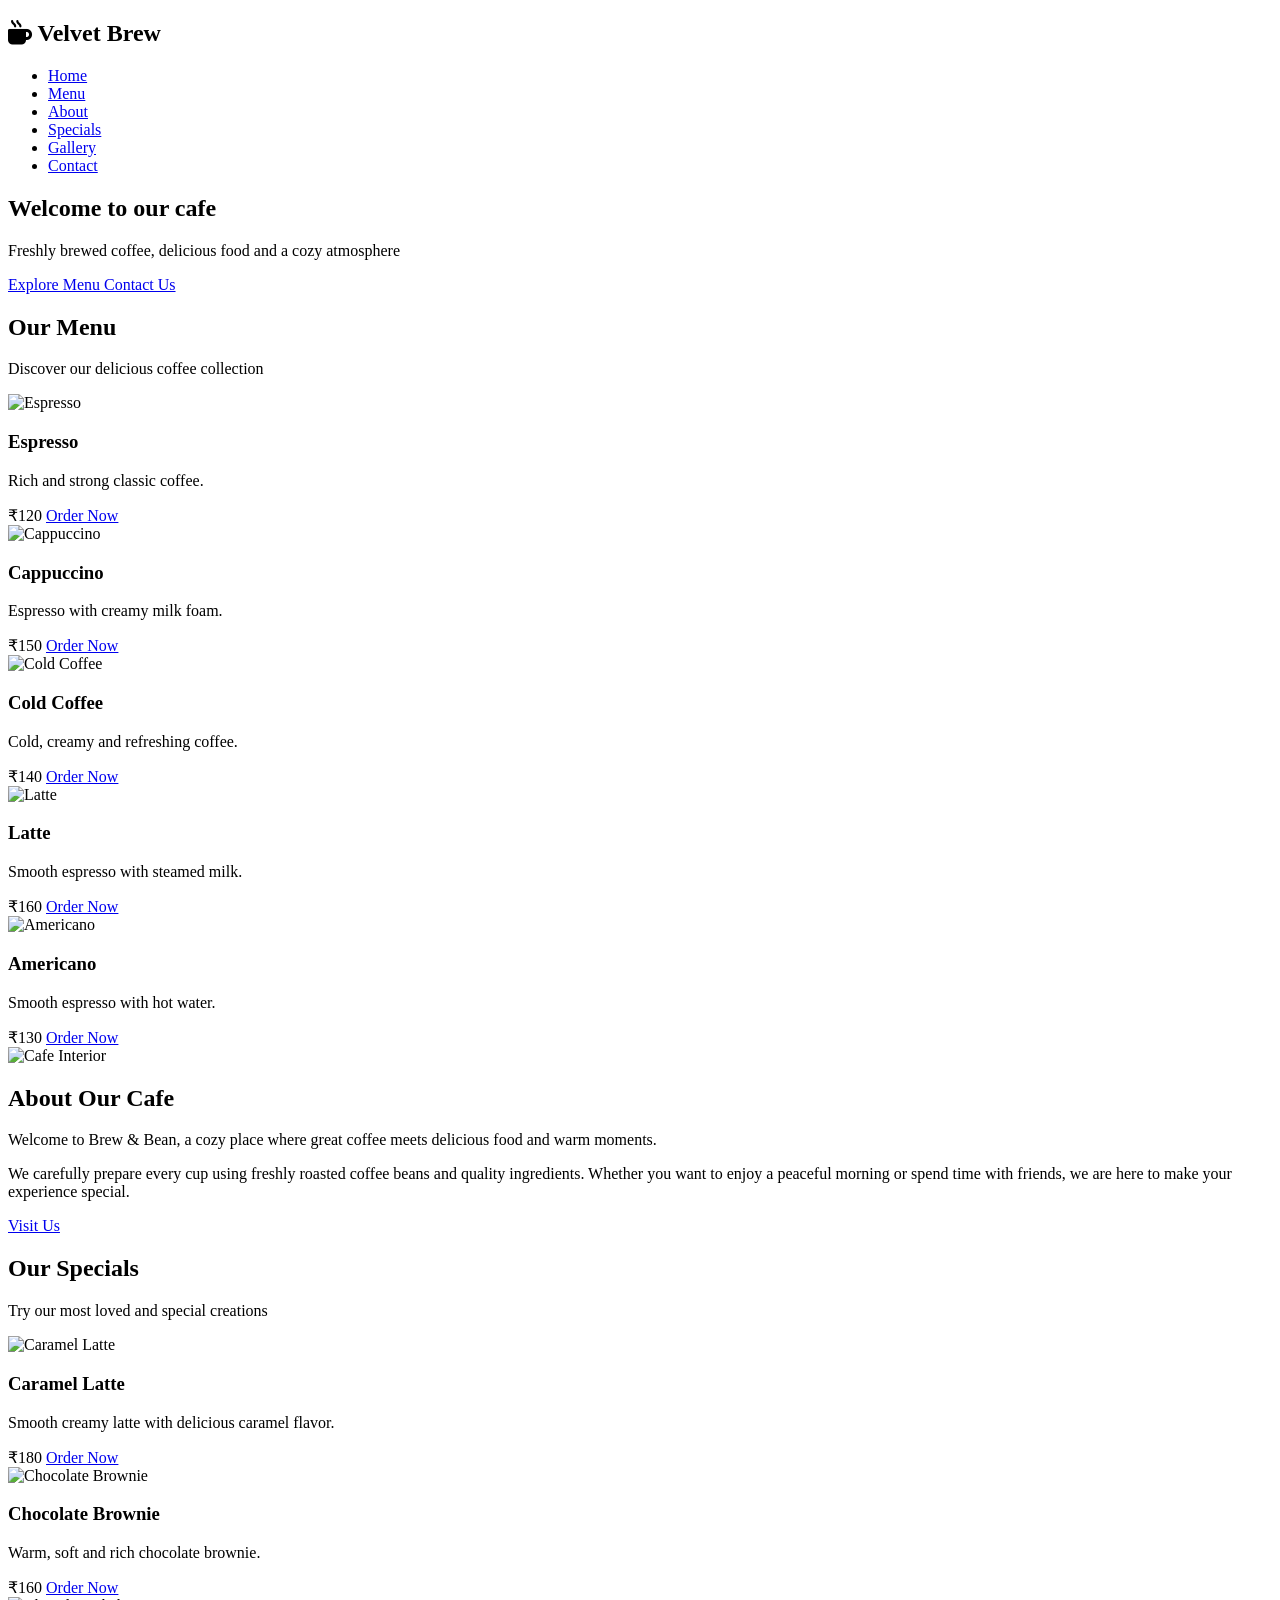
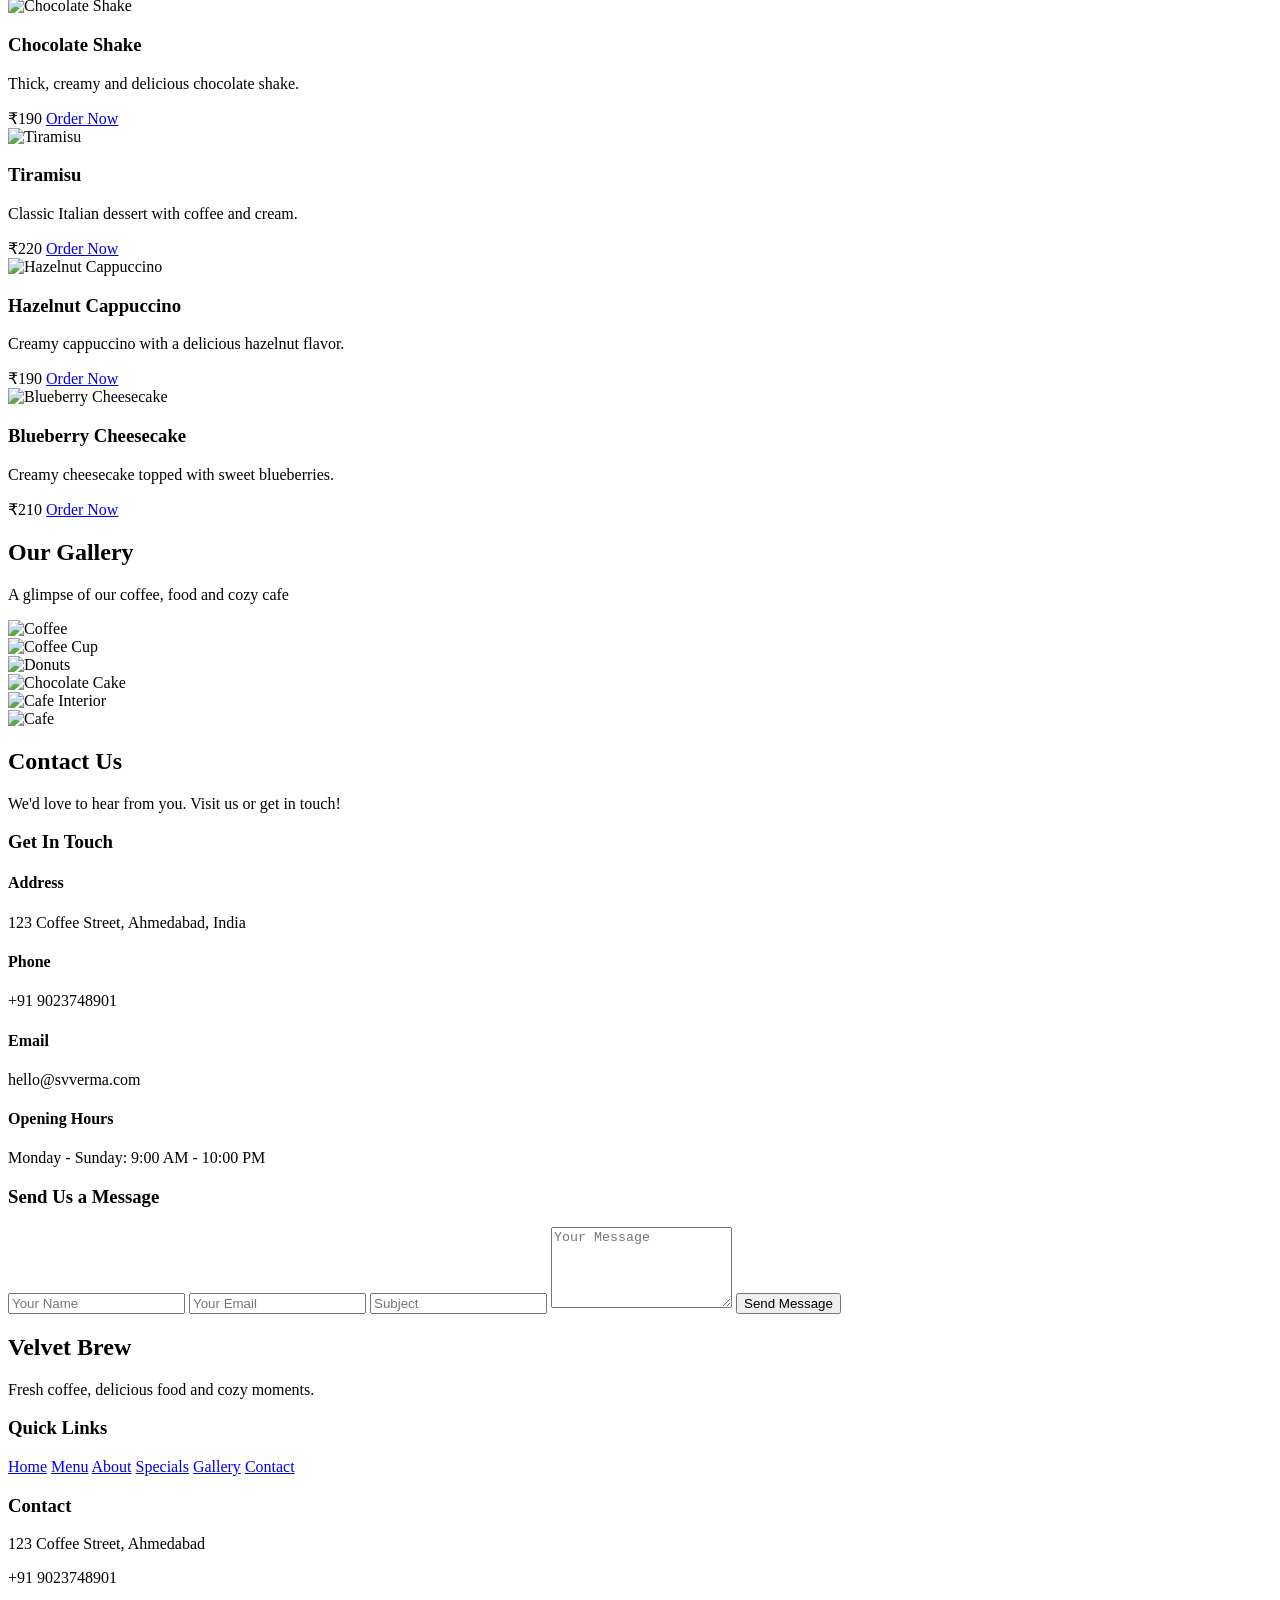
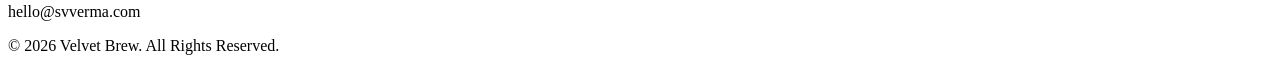
==== Css/Cafe website/index.html @ d3385c64 "Rename index.html to index.html" ====
<!DOCTYPE html>
<html lang="en">

<head>
    <meta charset="UTF-8">
    <meta name="viewport" content="width=device-width, initial-scale=1.0">

    <title>Brew & Bean | Cafe</title>

    <link rel="stylesheet" href="style.css">
    <link rel="stylesheet" href="https://cdnjs.cloudflare.com/ajax/libs/font-awesome/6.7.2/css/all.min.css">

</head>

<body>

    <!-- Header / Navbar -->
    <header>
         <h2>
        <i class="fa-solid fa-mug-hot"></i>
        Velvet Brew
        </h2>

        <nav class="navbar">
            <ul>
               <li><a href="#home">Home</a></li>
               <li><a href="#menu">Menu</a></li>
               <li><a href="#about">About</a></li>
               <li><a href="#specials">Specials</a></li>
               <li><a href="#gallery">Gallery</a></li>
               <li><a href="#contact">Contact</a></li>
            </ul>
        </nav>

    </header>


    <!-- Hero Section -->
    <section id="home" class="hero">

        <div class="hero-content">

            <h1>Welcome to our cafe</h1>

            <p>
                Freshly brewed coffee, delicious food
                and a cozy atmosphere
            </p>

            <div class="hero-buttons">

                <a href="#menu" class="btn">
                    Explore Menu
                </a>

                <a href="#contact" class="btn second-btn">
                    Contact Us
                </a>

            </div>

        </div>

    </section>


    <!-- Menu Section -->
<section id="menu" class="menu-section">

    <h2>Our Menu</h2>

    <p>
        Discover our delicious coffee collection
    </p>

    <div class="menu-container">

        <!-- Espresso -->
        <div class="menu-card">

            <img
                src="https://images.unsplash.com/photo-1502462041640-b3d7e50d0662?q=80&w=1171&auto=format&fit=crop&ixlib=rb-4.1.0&ixid=M3wxMjA3fDB8MHxwaG90by1wYWdlfHx8fGVufDB8fHx8fA%3D%3D"
                alt="Espresso"
            >

            <div class="card-content">

                <h3>Espresso</h3>

                <p>
                    Rich and strong classic coffee.
                </p>

                <span>₹120</span>

                <a href="#" class="order-btn">
                    Order Now
                </a>

            </div>

        </div>


        <!-- Cappuccino -->
        <div class="menu-card">

            <img
                src="https://images.unsplash.com/photo-1534778101976-62847782c213?w=500"
                alt="Cappuccino"
            >

            <div class="card-content">

                <h3>Cappuccino</h3>

                <p>
                    Espresso with creamy milk foam.
                </p>

                <span>₹150</span>

                <a href="#" class="order-btn">
                    Order Now
                </a>

            </div>

        </div>


        <!-- Cold Coffee -->
        <div class="menu-card">

            <img
                src="https://images.unsplash.com/photo-1461023058943-07fcbe16d735?w=500"
                alt="Cold Coffee"
            >

            <div class="card-content">

                <h3>Cold Coffee</h3>

                <p>
                    Cold, creamy and refreshing coffee.
                </p>

                <span>₹140</span>

                <a href="#" class="order-btn">
                    Order Now
                </a>

            </div>

        </div>


        <!-- Latte -->
        <div class="menu-card">

            <img
                src="https://images.unsplash.com/photo-1541167760496-1628856ab772?w=500"
                alt="Latte"
            >

            <div class="card-content">

                <h3>Latte</h3>

                <p>
                    Smooth espresso with steamed milk.
                </p>

                <span>₹160</span>

                <a href="#" class="order-btn">
                    Order Now
                </a>

            </div>

        </div>




<!-- Americano -->
<div class="menu-card">

    <img
        src="https://images.unsplash.com/photo-1514432324607-a09d9b4aefdd?w=500"
        alt="Americano"
    >

    <div class="card-content">

        <h3>Americano</h3>

        <p>
            Smooth espresso with hot water.
        </p>

        <span>₹130</span>

        <a href="#" class="order-btn">
            Order Now
        </a>

    </div>

</div>

    </div>

</section>

<!-- About Section -->
<section id="about" class="about-section">

    <div class="about-image">
        <img 
            src="https://images.unsplash.com/photo-1554118811-1e0d58224f24?q=80&w=1147&auto=format&fit=crop&ixlib=rb-4.1.0&ixid=M3wxMjA3fDB8MHxwaG90by1wYWdlfHx8fGVufDB8fHx8fA%3D%3D"
            alt="Cafe Interior"
        >
    </div>

    <div class="about-content">

        <h2>About Our Cafe</h2>

        <p>
            Welcome to Brew & Bean, a cozy place where great coffee
            meets delicious food and warm moments.
        </p>

        <p>
            We carefully prepare every cup using freshly roasted
            coffee beans and quality ingredients. Whether you want
            to enjoy a peaceful morning or spend time with friends,
            we are here to make your experience special.
        </p>

        <a href="#contact" class="about-btn">
            Visit Us
        </a>

    </div>

</section>

<!-- Specials Section -->
<section id="specials" class="specials-section">

    <h2>Our Specials</h2>

    <p class="specials-subtitle">
        Try our most loved and special creations
    </p>

    <div class="specials-container">

        <!-- Caramel Latte -->
        <div class="special-card">

            <img
                src="https://images.unsplash.com/photo-1527678357412-ef45dfbd9ecc?q=80&w=687&auto=format&fit=crop&ixlib=rb-4.1.0&ixid=M3wxMjA3fDB8MHxwaG90by1wYWdlfHx8fGVufDB8fHx8fA%3D%3D"
                alt="Caramel Latte"
            >

            <div class="special-content">

                <h3>Caramel Latte</h3>

                <p>
                    Smooth creamy latte with delicious caramel flavor.
                </p>

                <span>₹180</span>

                <a href="#" class="order-btn">
                    Order Now
                </a>

            </div>

        </div>


        <!-- Chocolate Brownie -->
        <div class="special-card">

            <img
                src="https://images.unsplash.com/photo-1624353365286-3f8d62daad51?q=80&w=1170&auto=format&fit=crop&ixlib=rb-4.1.0&ixid=M3wxMjA3fDB8MHxwaG90by1wYWdlfHx8fGVufDB8fHx8fA%3D%3D"
                alt="Chocolate Brownie"
            >

            <div class="special-content">

                <h3>Chocolate Brownie</h3>

                <p>
                    Warm, soft and rich chocolate brownie.
                </p>

                <span>₹160</span>

                <a href="#" class="order-btn">
                    Order Now
                </a>

            </div>

        </div>


        <!-- Chocolate Shake -->
        <div class="special-card">

            <img
                src="https://images.unsplash.com/photo-1577805947697-89e18249d767?q=80&w=698&auto=format&fit=crop&ixlib=rb-4.1.0&ixid=M3wxMjA3fDB8MHxwaG90by1wYWdlfHx8fGVufDB8fHx8fA%3D%3D"
                alt="Chocolate Shake"
            >

            <div class="special-content">

                <h3>Chocolate Shake</h3>

                <p>
                    Thick, creamy and delicious chocolate shake.
                </p>

                <span>₹190</span>

                <a href="#" class="order-btn">
                    Order Now
                </a>

            </div>

        </div>


        <!-- Tiramisu -->
        <div class="special-card">

            <img
                src="https://images.unsplash.com/photo-1571877227200-a0d98ea607e9?w=500"
                alt="Tiramisu"
            >

            <div class="special-content">

                <h3>Tiramisu</h3>

                <p>
                    Classic Italian dessert with coffee and cream.
                </p>

                <span>₹220</span>

                <a href="#" class="order-btn">
                    Order Now
                </a>

            </div>

        </div>


        <!-- Hazelnut Cappuccino -->
        <div class="special-card">

            <img
                src="https://images.unsplash.com/photo-1578314675249-a6910f80cc4e?w=500"
                alt="Hazelnut Cappuccino"
            >

            <div class="special-content">

                <h3>Hazelnut Cappuccino</h3>

                <p>
                    Creamy cappuccino with a delicious hazelnut flavor.
                </p>

                <span>₹190</span>

                <a href="#" class="order-btn">
                    Order Now
                </a>

            </div>

        </div>


        <!-- Blueberry Cheesecake -->
        <div class="special-card">

            <img
                src="https://images.unsplash.com/photo-1533134242443-d4fd215305ad?w=500"
                alt="Blueberry Cheesecake"
            >

            <div class="special-content">

                <h3>Blueberry Cheesecake</h3>

                <p>
                    Creamy cheesecake topped with sweet blueberries.
                </p>

                <span>₹210</span>

                <a href="#" class="order-btn">
                    Order Now
                </a>

            </div>

        </div>

    </div>

</section>

<!-- Gallery Section -->
<section id="gallery" class="gallery-section">

    <h2>Our Gallery</h2>

    <p>
        A glimpse of our coffee, food and cozy cafe
    </p>

    <div class="gallery-container">

        <div class="gallery-item">
            <img
                src="https://images.unsplash.com/photo-1495474472287-4d71bcdd2085?w=600"
                alt="Coffee"
            >
        </div>

        <div class="gallery-item">
            <img
                src="https://images.unsplash.com/photo-1509042239860-f550ce710b93?w=600"
                alt="Coffee Cup"
            >
        </div>

        <div class="gallery-item">
            <img
                src="https://images.unsplash.com/photo-1551024506-0bccd828d307?w=600"
                alt="Donuts"
            >
        </div>

        <div class="gallery-item">
            <img
                src="https://images.unsplash.com/photo-1578985545062-69928b1d9587?w=600"
                alt="Chocolate Cake"
            >
        </div>

        <div class="gallery-item">
            <img
                src="https://images.unsplash.com/photo-1501339847302-ac426a4a7cbb?w=600"
                alt="Cafe Interior"
            >
        </div>

        <div class="gallery-item">
            <img
                src="https://images.unsplash.com/photo-1445116572660-236099ec97a0?w=600"
                alt="Cafe"
            >
        </div>

    </div>

</section>

<!-- Contact Section -->
<section id="contact" class="contact-section">

    <h2>Contact Us</h2>

    <p class="contact-subtitle">
        We'd love to hear from you. Visit us or get in touch!
    </p>

    <div class="contact-container">

        <!-- Contact Information -->
        <div class="contact-info">

            <h3>Get In Touch</h3>

            <div class="contact-item">
                <h4> Address</h4>
                <p>123 Coffee Street, Ahmedabad, India</p>
            </div>

            <div class="contact-item">
                <h4> Phone</h4>
                <p>+91 9023748901</p>
            </div>

            <div class="contact-item">
                <h4> Email</h4>
                <p>hello@svverma.com</p>
            </div>

            <div class="contact-item">
                <h4> Opening Hours</h4>
                <p>Monday - Sunday: 9:00 AM - 10:00 PM</p>
            </div>

        </div>


        <!-- Contact Form -->
        <div class="contact-form">

            <h3>Send Us a Message</h3>

            <form>

                <input
                    type="text"
                    placeholder="Your Name"
                    required
                >

                <input
                    type="email"
                    placeholder="Your Email"
                    required
                >

                <input
                    type="text"
                    placeholder="Subject"
                    required
                >

                <textarea
                    rows="5"
                    placeholder="Your Message"
                    required
                ></textarea>

                <button type="submit">
                    Send Message
                </button>

            </form>

        </div>

    </div>

</section>

<footer class="footer">

    <div class="footer-content">

        <div class="footer-logo">
            <h2>Velvet Brew</h2>
            <p>
                Fresh coffee, delicious food and
                cozy moments.
            </p>
        </div>

        <div class="footer-links">
            <h3>Quick Links</h3>

            <a href="#home">Home</a>
            <a href="#menu">Menu</a>
            <a href="#about">About</a>
            <a href="#specials">Specials</a>
            <a href="#gallery">Gallery</a>
            <a href="#contact">Contact</a>
        </div>

        <div class="footer-contact">
            <h3>Contact</h3>

            <p> 123 Coffee Street, Ahmedabad</p>
            <p> +91 9023748901</p>
            <p> hello@svverma.com</p>
        </div>

    </div>

    <div class="footer-bottom">
        <p>© 2026 Velvet Brew. All Rights Reserved.</p>
    </div>

</footer>
</body>

</html>
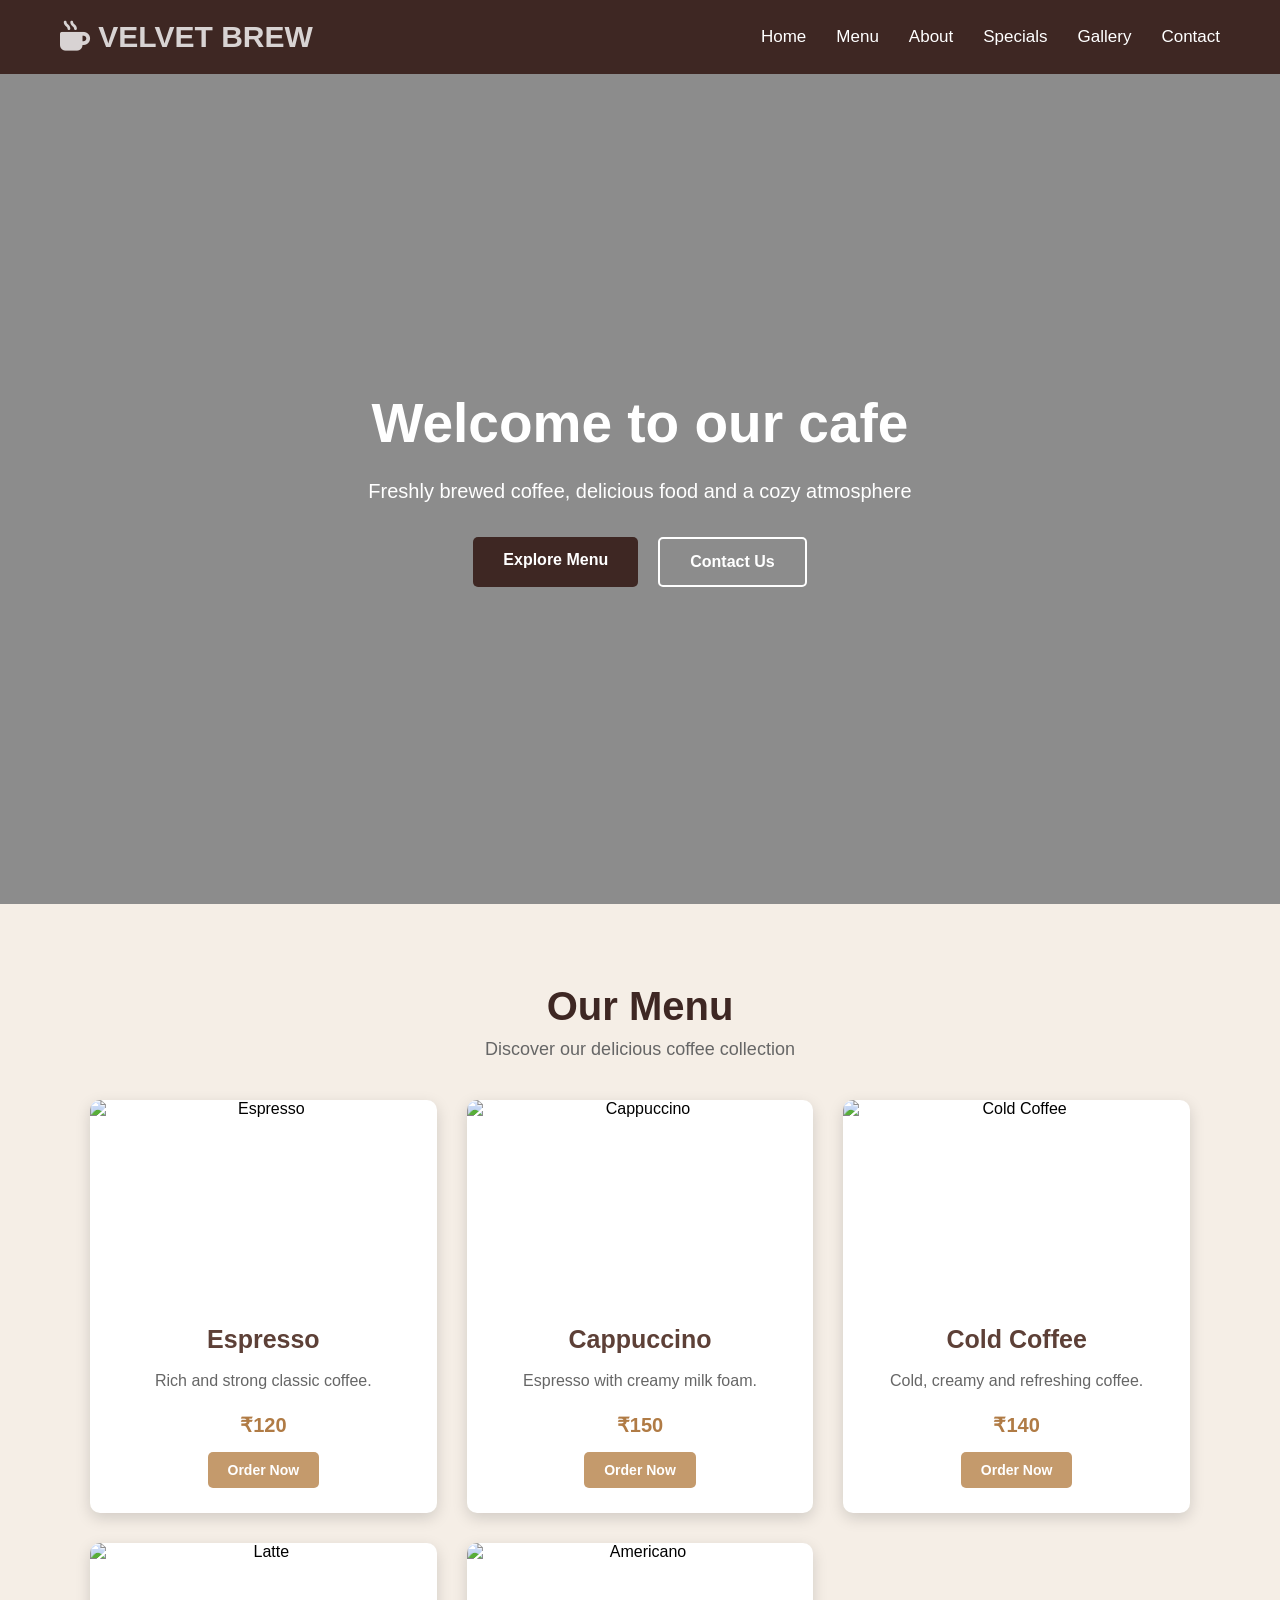
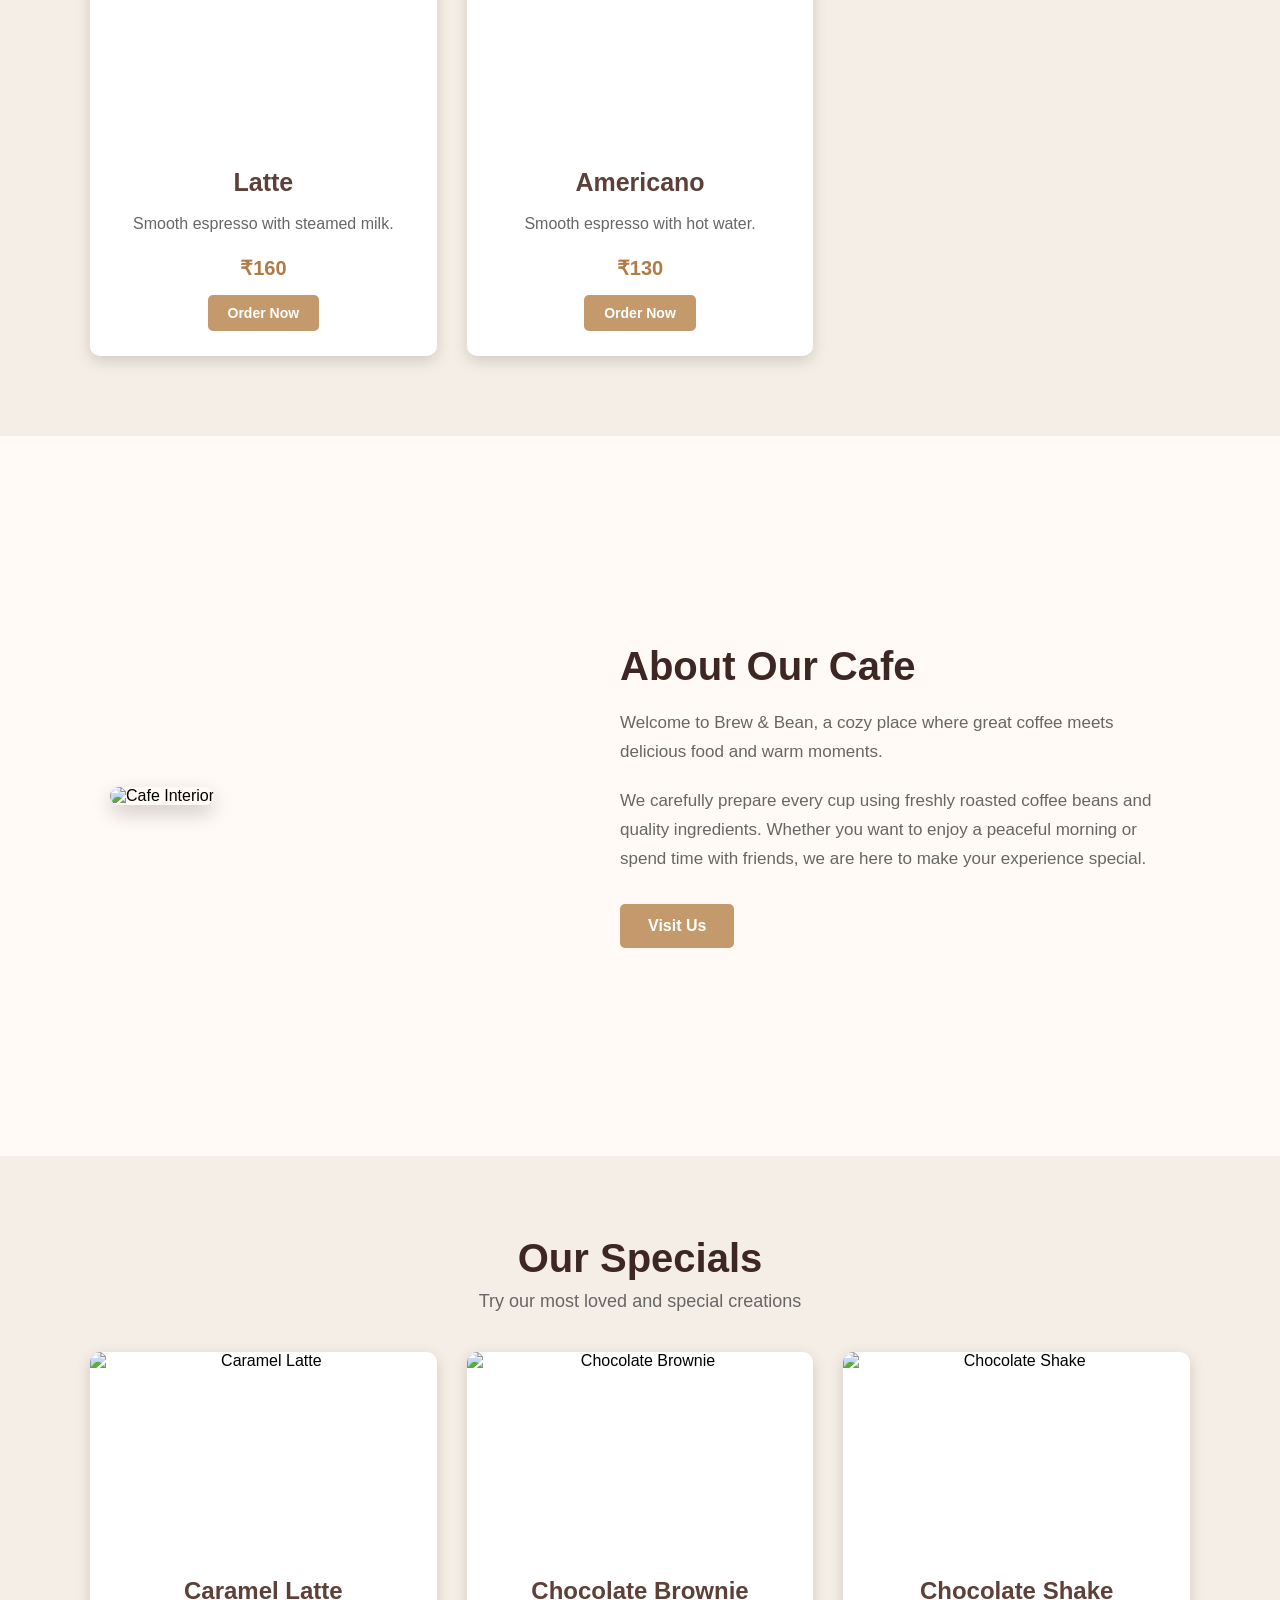
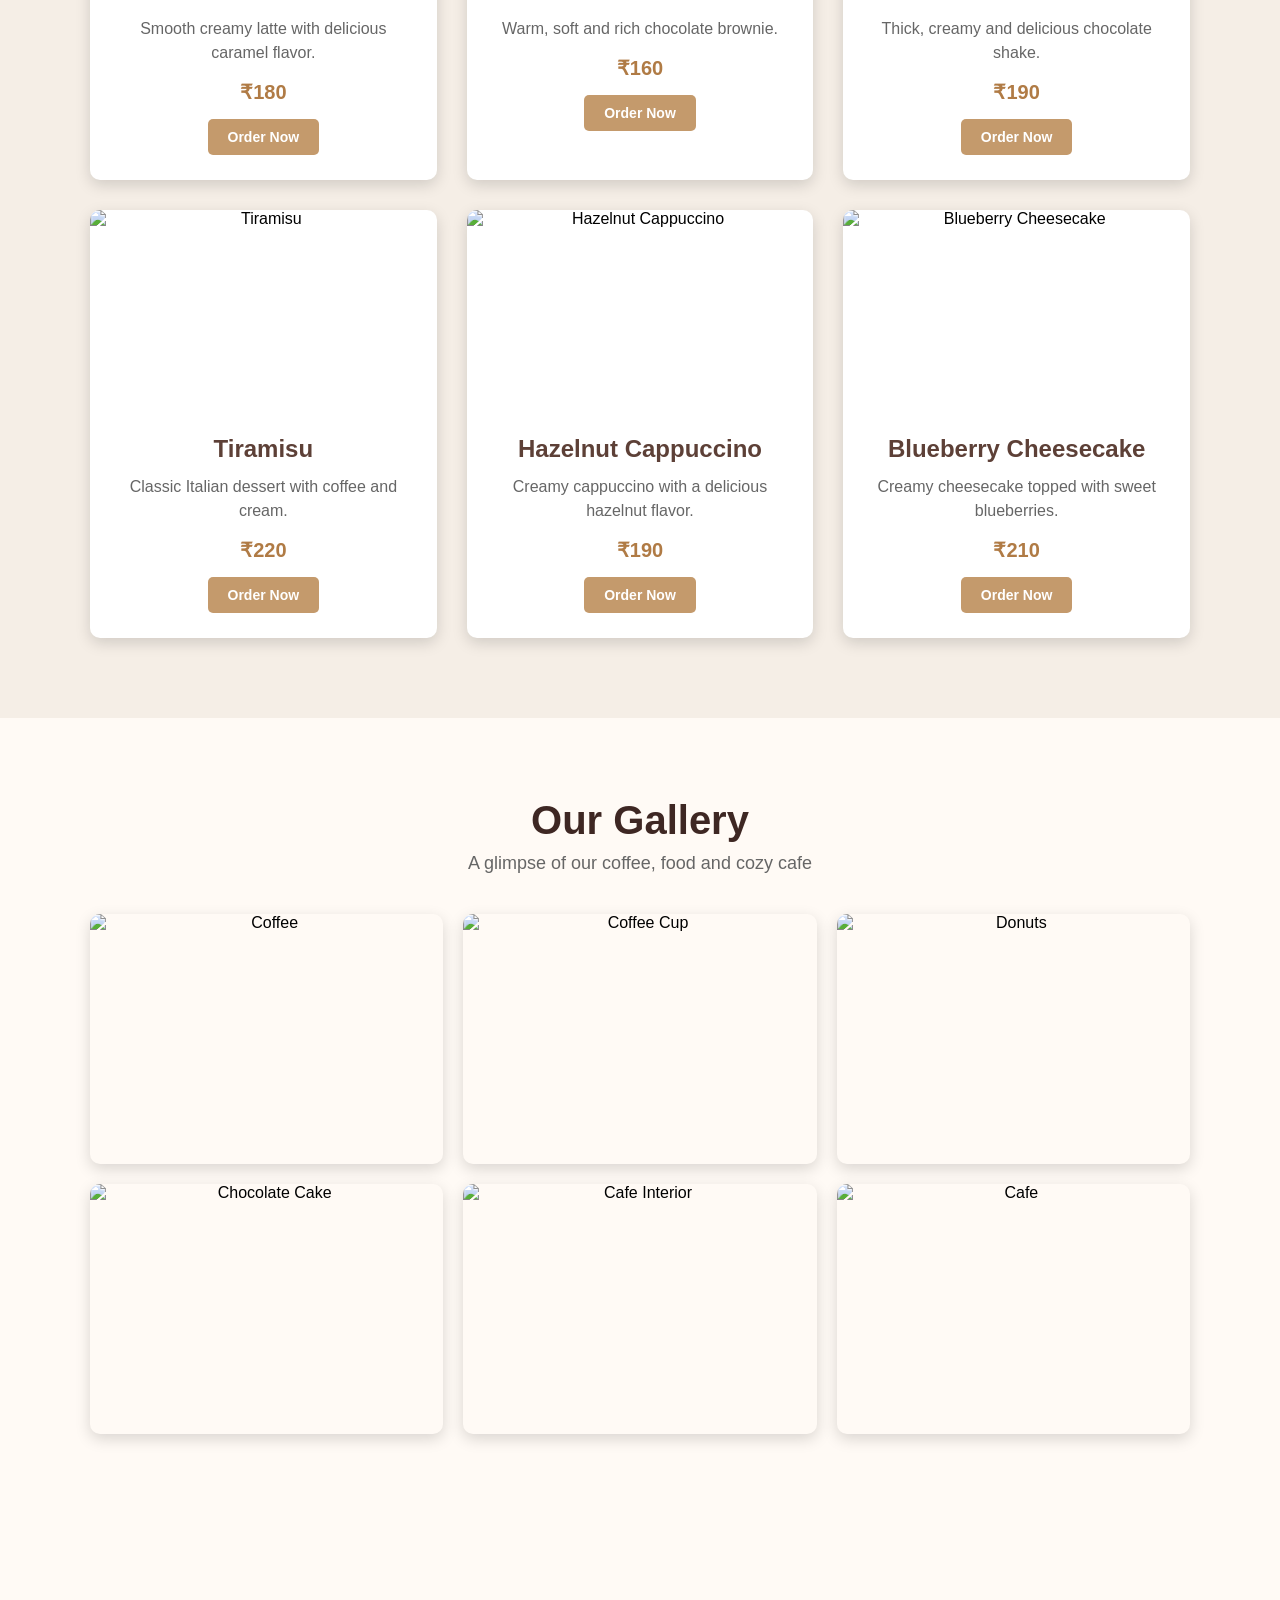
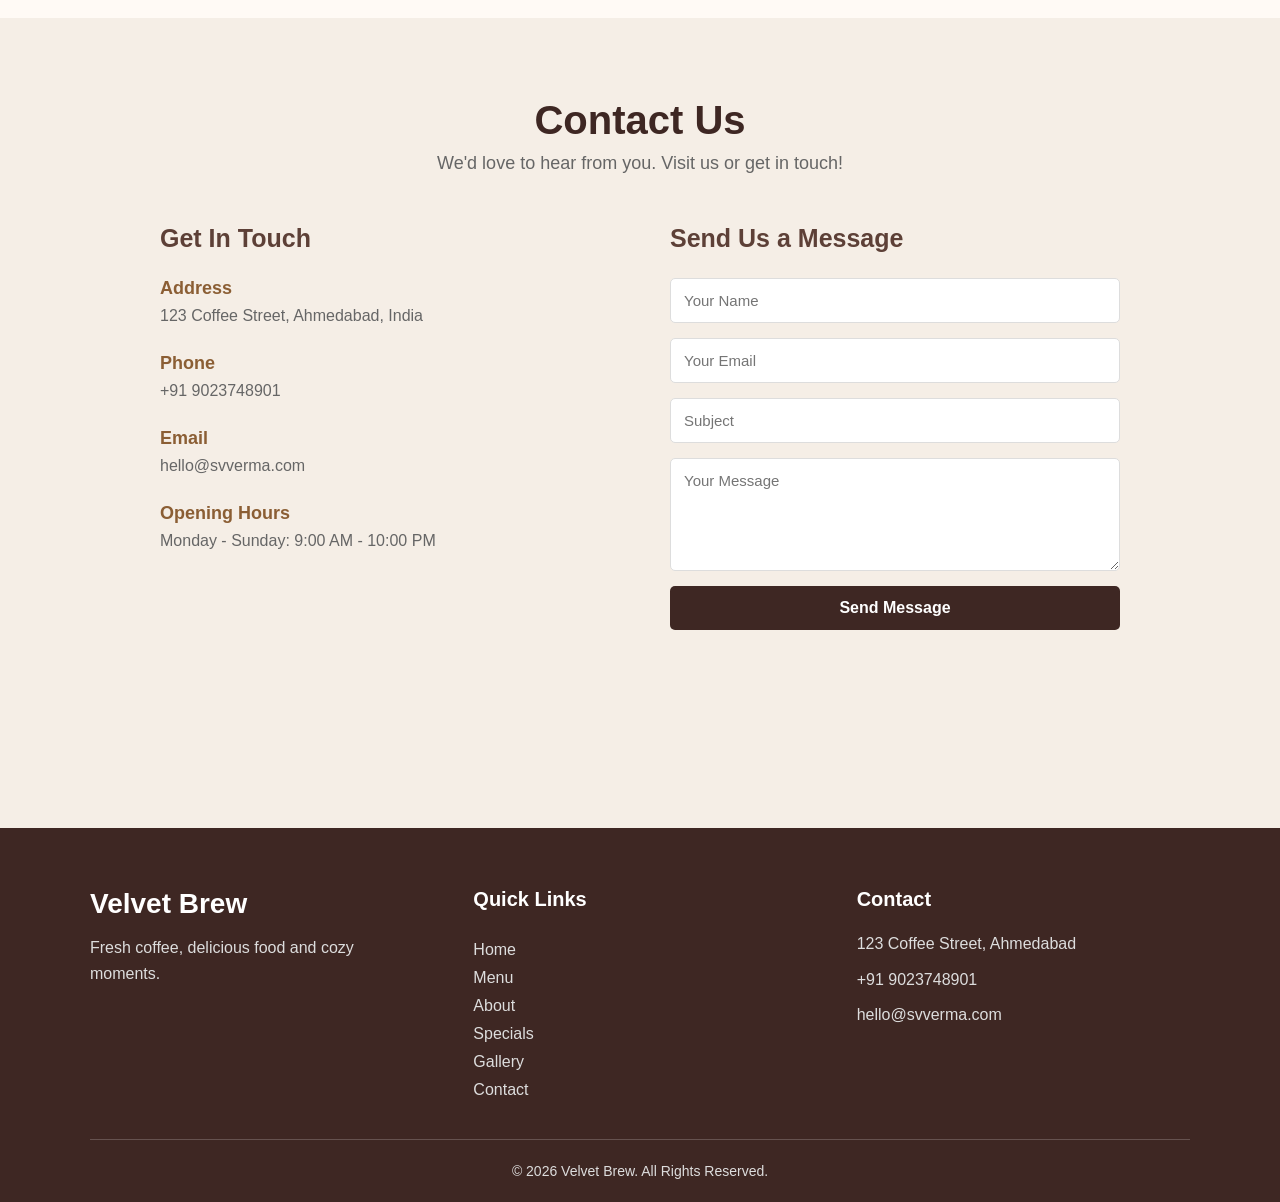
==== commit 18749268: "add hero animation" ====
--- a/Css/Cafe website/index.html
+++ b/Css/Cafe website/index.html
@@ -19,7 +19,8 @@
          <h2>
         <i class="fa-solid fa-mug-hot"></i>
         Velvet Brew
-        </h2>
+         </h2>
+
 
         <nav class="navbar">
             <ul>
@@ -604,4 +605,4 @@
 </footer>
 </body>
 
-</html>
+</html>
--- a/Css/Cafe website/style.css
+++ b/Css/Cafe website/style.css
@@ -0,0 +1,964 @@
+* {
+    margin: 0;
+    padding: 0;
+    box-sizing: border-box;
+}
+
+
+/* =========================
+   BODY
+========================= */
+
+body {
+    min-height: 100vh;
+    font-family: Arial, Helvetica, sans-serif;
+}
+
+
+/* =========================
+   HEADER / NAVBAR
+========================= */
+
+ header {
+     display: flex;
+     justify-content: space-between; 
+     align-items: center; 
+
+     padding: 20px 60px; 
+
+     background-color: #3e2723; 
+
+     position: relative;  
+     z-index: 10; 
+} 
+
+header h2 {
+    color: rgba(255, 255, 255, 0.8);
+    font-size: 30px;
+    text-transform: uppercase;
+}
+
+.navbar ul {
+    display: flex;
+    gap: 30px;
+    list-style: none;
+}
+
+.navbar a {
+    text-decoration: none;
+    color: white;
+    font-size: 17px;
+}
+
+.navbar a:hover {
+    color: #d4a373;
+}
+
+
+/* =========================
+   HERO SECTION
+========================= */
+
+.hero {
+    min-height: calc(100vh - 70px);
+
+    display: flex;
+    justify-content: center;
+    align-items: center;
+
+    text-align: center;
+    color: white;
+
+    background-image:
+        linear-gradient(
+            rgba(0, 0, 0, 0.45),
+            rgba(0, 0, 0, 0.45)
+        ),
+        url("https://images.openai.com/static-rsc-4/xJKE4mKUroUmKY_0DLDtgPRkrXHjkJ8vetkKUGHVMsImJeyaRl8Sj3_H6InTU7vQVYYWnypEY9_LHFJoFe1mfzhbncU-pXE__aW3I1p05roXtDb_RXkos1-vDofahkiBjPQ5o6WKuQI_AxRhXi2x5KtoXJVS7ezfe7Ffrr1_xRRn1xyK051DLkI3IT5Puw5y?purpose=fullsize");
+
+    background-repeat: no-repeat;
+    background-size: cover;
+    background-position: center;
+}
+
+.hero-content {
+    max-width: 700px;
+}
+
+.hero h1 {
+    font-size: 55px;
+    margin-bottom: 20px;
+}
+
+.hero p {
+    font-size: 20px;
+    line-height: 1.6;
+    margin-bottom: 30px;
+}
+
+
+/* =========================
+   HERO BUTTONS
+========================= */
+
+.hero-buttons {
+    display: flex;
+    justify-content: center;
+    gap: 20px;
+}
+
+.btn {
+    display: inline-block;
+
+    text-decoration: none;
+    color: white;
+
+    background-color: #3e2723;
+
+    padding: 14px 30px;
+
+    border-radius: 5px;
+
+    font-size: 16px;
+    font-weight: bold;
+
+    transition: 0.3s;
+}
+
+.btn.second-btn {
+    background-color: transparent;
+    border: 2px solid white;
+}
+
+.btn:hover {
+    background-color: #8b5e34;
+}
+
+
+/* =========================
+   MENU SECTION
+========================= */
+
+.menu-section {
+    min-height: 100vh;
+
+    padding: 80px 60px;
+
+    text-align: center;
+
+    background-color: #f5eee6;
+}
+
+.menu-section h2 {
+    font-size: 40px;
+    color: #3e2723;
+
+    margin-bottom: 10px;
+}
+
+.menu-section > p {
+    color: #666;
+
+    font-size: 18px;
+
+    margin-bottom: 40px;
+}
+
+
+/* =========================
+   MENU CONTAINER
+========================= */
+
+.menu-container {
+    max-width: 1100px;
+
+    margin: auto;
+
+    display: grid;
+
+    /* 3 cards in one row */
+    grid-template-columns: repeat(3, 1fr);
+
+    gap: 30px;
+}
+
+
+/* =========================
+   MENU CARD
+========================= */
+
+.menu-card {
+    background-color: white;
+
+    border-radius: 10px;
+
+    overflow: hidden;
+
+    box-shadow: 0 5px 15px rgba(0, 0, 0, 0.15);
+
+    transition: 0.3s;
+}
+
+
+/* =========================
+   CARD IMAGE
+========================= */
+
+.menu-card img {
+    width: 100%;
+    height: 200px;
+
+    object-fit: cover;
+
+    display: block;
+
+    transition: 0.4s;
+}
+
+
+/* =========================
+   CARD CONTENT
+========================= */
+
+.card-content {
+    padding: 25px;
+}
+
+.menu-card h3 {
+    font-size: 25px;
+
+    color: #5d4037;
+
+    margin-bottom: 15px;
+}
+
+.menu-card p {
+    color: #666;
+
+    line-height: 1.5;
+
+    margin-bottom: 20px;
+}
+
+.menu-card span {
+    display: block;
+
+    color: #b07b45;
+
+    font-size: 20px;
+
+    font-weight: bold;
+
+    margin-bottom: 15px;
+}
+
+
+/* =========================
+   MENU CARD HOVER
+========================= */
+
+.menu-card:hover {
+    transform: translateY(-10px);
+
+    box-shadow: 0 10px 25px rgba(0, 0, 0, 0.2);
+}
+
+.menu-card:hover img {
+    transform: scale(1.08);
+}
+
+
+/* =========================
+   ORDER BUTTON
+========================= */
+
+.order-btn {
+    display: inline-block;
+
+    text-decoration: none;
+
+    background-color: #c49a6c;
+
+    color: white;
+
+    padding: 10px 20px;
+
+    border-radius: 5px;
+
+    font-size: 14px;
+
+    font-weight: bold;
+
+    transition: 0.3s;
+}
+
+.order-btn:hover {
+    background-color: #8b5e34;
+}
+
+
+/* =========================
+   ABOUT SECTION
+========================= */
+
+.about-section {
+    min-height: 80vh;
+
+    padding: 80px 60px;
+
+    display: flex;
+
+    justify-content: center;
+    align-items: center;
+
+    gap: 60px;
+
+    background-color: #fffaf5;
+}
+
+.about-image {
+    width: 450px;
+}
+
+.about-image img {
+    width: 100%;
+    height: 400px;
+
+    object-fit: cover;
+
+    border-radius: 15px;
+
+    box-shadow: 0 8px 20px rgba(0, 0, 0, 0.2);
+}
+
+.about-content {
+    max-width: 550px;
+}
+
+.about-content h2 {
+    font-size: 40px;
+
+    color: #3e2723;
+
+    margin-bottom: 20px;
+}
+
+.about-content p {
+    color: #666;
+
+    font-size: 17px;
+
+    line-height: 1.7;
+
+    margin-bottom: 20px;
+}
+
+.about-btn {
+    display: inline-block;
+
+    text-decoration: none;
+
+    background-color: #c49a6c;
+
+    color: white;
+
+    padding: 13px 28px;
+
+    border-radius: 5px;
+
+    font-weight: bold;
+
+    margin-top: 10px;
+}
+
+.about-btn:hover {
+    background-color: #8b5e34;
+}
+
+
+/* =========================
+   SPECIALS SECTION
+========================= */
+
+.specials-section {
+    min-height: 80vh;
+
+    padding: 80px 60px;
+
+    text-align: center;
+
+    background-color: #f5eee6;
+}
+
+.specials-section h2 {
+    font-size: 40px;
+
+    color: #3e2723;
+
+    margin-bottom: 10px;
+}
+
+.specials-subtitle {
+    color: #666;
+
+    font-size: 18px;
+
+    margin-bottom: 40px;
+}
+
+
+/* =========================
+   SPECIALS CONTAINER
+========================= */
+
+.specials-container {
+    max-width: 1100px;
+
+    margin: auto;
+
+    display: grid;
+
+    /* 3 cards in one row */
+    grid-template-columns: repeat(3, 1fr);
+
+    gap: 30px;
+}
+
+
+/* =========================
+   SPECIAL CARD
+========================= */
+
+.special-card {
+    background-color: white;
+
+    border-radius: 10px;
+
+    overflow: hidden;
+
+    box-shadow: 0 5px 15px rgba(0, 0, 0, 0.15);
+
+    transition: 0.3s;
+}
+
+.special-card:hover {
+    transform: translateY(-10px);
+
+    box-shadow: 0 10px 25px rgba(0, 0, 0, 0.2);
+}
+
+
+/* =========================
+   SPECIAL IMAGE
+========================= */
+
+.special-card img {
+    width: 100%;
+    height: 200px;
+
+    object-fit: cover;
+
+    display: block;
+}
+
+
+/* =========================
+   SPECIAL CONTENT
+========================= */
+
+.special-content {
+    padding: 25px;
+}
+
+.special-content h3 {
+    font-size: 24px;
+
+    color: #5d4037;
+
+    margin-bottom: 12px;
+}
+
+.special-content p {
+    color: #666;
+
+    line-height: 1.5;
+
+    margin-bottom: 15px;
+}
+
+.special-content span {
+    display: block;
+
+    color: #b07b45;
+
+    font-size: 20px;
+
+    font-weight: bold;
+
+    margin-bottom: 15px;
+}
+
+
+/* =========================
+   GALLERY SECTION
+========================= */
+
+.gallery-section {
+    min-height: 100vh;
+
+    padding: 80px 60px;
+
+    text-align: center;
+
+    background-color: #fffaf5;
+}
+
+.gallery-section h2 {
+    font-size: 40px;
+
+    color: #3e2723;
+
+    margin-bottom: 10px;
+}
+
+.gallery-section > p {
+    color: #666;
+
+    font-size: 18px;
+
+    margin-bottom: 40px;
+}
+
+
+/* =========================
+   GALLERY CONTAINER
+========================= */
+
+.gallery-container {
+    max-width: 1100px;
+
+    margin: auto;
+
+    display: grid;
+
+    /* 3 images in one row */
+    grid-template-columns: repeat(3, 1fr);
+
+    gap: 20px;
+}
+
+
+/* =========================
+   GALLERY ITEM
+========================= */
+
+.gallery-item {
+    height: 250px;
+
+    overflow: hidden;
+
+    border-radius: 10px;
+
+    box-shadow: 0 5px 15px rgba(0, 0, 0, 0.15);
+}
+
+.gallery-item img {
+    width: 100%;
+
+    height: 100%;
+
+    object-fit: cover;
+
+    display: block;
+
+    transition: 0.4s;
+}
+
+.gallery-item:hover img {
+    transform: scale(1.08);
+}
+
+
+/* =========================
+   CONTACT SECTION
+========================= */
+
+.contact-section {
+    min-height: 90vh;
+
+    padding: 80px 60px;
+
+    text-align: center;
+
+    background-color: #f5eee6;
+}
+
+.contact-section h2 {
+    font-size: 40px;
+
+    color: #3e2723;
+
+    margin-bottom: 10px;
+}
+
+.contact-subtitle {
+    color: #666;
+
+    font-size: 18px;
+
+    margin-bottom: 50px;
+}
+
+
+/* =========================
+   CONTACT CONTAINER
+========================= */
+
+.contact-container {
+    max-width: 1000px;
+
+    margin: auto;
+
+    display: flex;
+
+    justify-content: center;
+
+    gap: 60px;
+
+    text-align: left;
+}
+
+
+/* =========================
+   CONTACT INFORMATION
+========================= */
+
+.contact-info {
+    width: 45%;
+}
+
+.contact-info h3,
+.contact-form h3 {
+    font-size: 25px;
+
+    color: #5d4037;
+
+    margin-bottom: 25px;
+}
+
+.contact-item {
+    margin-bottom: 25px;
+}
+
+.contact-item h4 {
+    color: #8b5e34;
+
+    font-size: 18px;
+
+    margin-bottom: 5px;
+}
+
+.contact-item p {
+    color: #666;
+
+    line-height: 1.5;
+}
+
+
+/* =========================
+   CONTACT FORM
+========================= */
+
+.contact-form {
+    width: 45%;
+}
+
+.contact-form form {
+    display: flex;
+
+    flex-direction: column;
+
+    gap: 15px;
+}
+
+.contact-form input,
+.contact-form textarea {
+    width: 100%;
+
+    padding: 13px;
+
+    border: 1px solid #ddd;
+
+    border-radius: 5px;
+
+    font-size: 15px;
+
+    font-family: Arial, Helvetica, sans-serif;
+
+    outline: none;
+}
+
+.contact-form textarea {
+    resize: vertical;
+}
+
+.contact-form input:focus,
+.contact-form textarea:focus {
+    border-color: #c49a6c;
+}
+
+
+/* =========================
+   SEND BUTTON
+========================= */
+
+.contact-form button {
+    padding: 13px;
+
+    border: none;
+
+    border-radius: 5px;
+
+    background-color: #3e2723;
+
+    color: white;
+
+    font-size: 16px;
+
+    font-weight: bold;
+
+    cursor: pointer;
+
+    transition: 0.3s;
+}
+
+.contact-form button:hover {
+    background-color: #8b5e34;
+}
+
+
+/* =========================
+   RESPONSIVE DESIGN
+========================= */
+
+@media (max-width: 900px) {
+
+    /* 2 cards in one row */
+    .menu-container,
+    .specials-container,
+    .gallery-container {
+        grid-template-columns: repeat(2, 1fr);
+    }
+
+    .about-section {
+        flex-direction: column;
+        text-align: center;
+    }
+
+    .contact-container {
+        flex-direction: column;
+    }
+
+    .contact-info,
+    .contact-form {
+        width: 100%;
+    }
+}
+
+
+@media (max-width: 600px) {
+
+    /* Header */
+
+    header {
+        padding: 20px;
+
+        flex-direction: column;
+
+        gap: 20px;
+    }
+
+    .navbar ul {
+        gap: 15px;
+
+        flex-wrap: wrap;
+
+        justify-content: center;
+    }
+
+
+    /* Hero */
+
+    .hero {
+        padding: 40px 20px;
+
+        min-height: 80vh;
+    }
+
+    .hero h1 {
+        font-size: 40px;
+    }
+
+    .hero p {
+        font-size: 17px;
+    }
+
+    .hero-buttons {
+        flex-direction: column;
+
+        align-items: center;
+    }
+
+    .btn {
+        width: 180px;
+    }
+
+
+    /* Menu */
+
+    .menu-section {
+        padding: 60px 20px;
+    }
+
+    /* 1 card in one row */
+
+    .menu-container,
+    .specials-container,
+    .gallery-container {
+        grid-template-columns: 1fr;
+    }
+
+    .menu-card,
+    .special-card {
+        width: 100%;
+    }
+
+
+    /* About */
+
+    .about-section {
+        padding: 60px 20px;
+    }
+
+    .about-image {
+        width: 100%;
+    }
+
+
+    /* Specials */
+
+    .specials-section {
+        padding: 60px 20px;
+    }
+
+
+    /* Gallery */
+
+    .gallery-section {
+        padding: 60px 20px;
+    }
+
+
+    /* Contact */
+
+    .contact-section {
+        padding: 60px 20px;
+    }
+
+    .contact-container {
+        gap: 40px;
+    }
+}
+/* =========================
+   FOOTER
+========================= */
+
+.footer {
+    background-color: #3e2723;
+    color: white;
+    padding: 60px 60px 20px;
+}
+
+.footer-content {
+    max-width: 1100px;
+    margin: auto;
+
+    display: grid;
+    grid-template-columns: repeat(3, 1fr);
+    gap: 50px;
+}
+
+.footer h2 {
+    font-size: 28px;
+    margin-bottom: 15px;
+}
+
+.footer h3 {
+    font-size: 20px;
+    margin-bottom: 20px;
+}
+
+.footer p {
+    color: #ddd;
+    line-height: 1.6;
+}
+
+.footer-links {
+    display: flex;
+    flex-direction: column;
+    gap: 10px;
+}
+
+.footer-links a {
+    color: #ddd;
+    text-decoration: none;
+}
+
+.footer-links a:hover {
+    color: #c49a6c;
+}
+
+.footer-contact p {
+    margin-bottom: 10px;
+}
+
+.footer-bottom {
+    max-width: 1100px;
+    margin: 40px auto 0;
+    padding-top: 20px;
+
+    text-align: center;
+
+    border-top: 1px solid rgba(255,255,255,0.2);
+}
+
+.footer-bottom p {
+    font-size: 14px;
+}
+
+/*  entrance animation */
+.hero-content h1{
+    animation: fadeSlideUp 1s ease-out both;
+}
+
+.hero-content p{
+    animation: fadeSlideUp 1s ease-out both;
+    animation-delay: 0.3s;
+}
+
+.hero-buttons{
+    animation: fadeSlideUp 1s ease-out both;
+    animation-delay: 0.6s;
+}
+
+@keyframes fadeSlideUp {
+    from{
+        opacity: 0;
+        transform: translateY(30px);
+    }
+    to{
+        opacity: 1;
+        transform: translateY(0);
+    }
+}
+
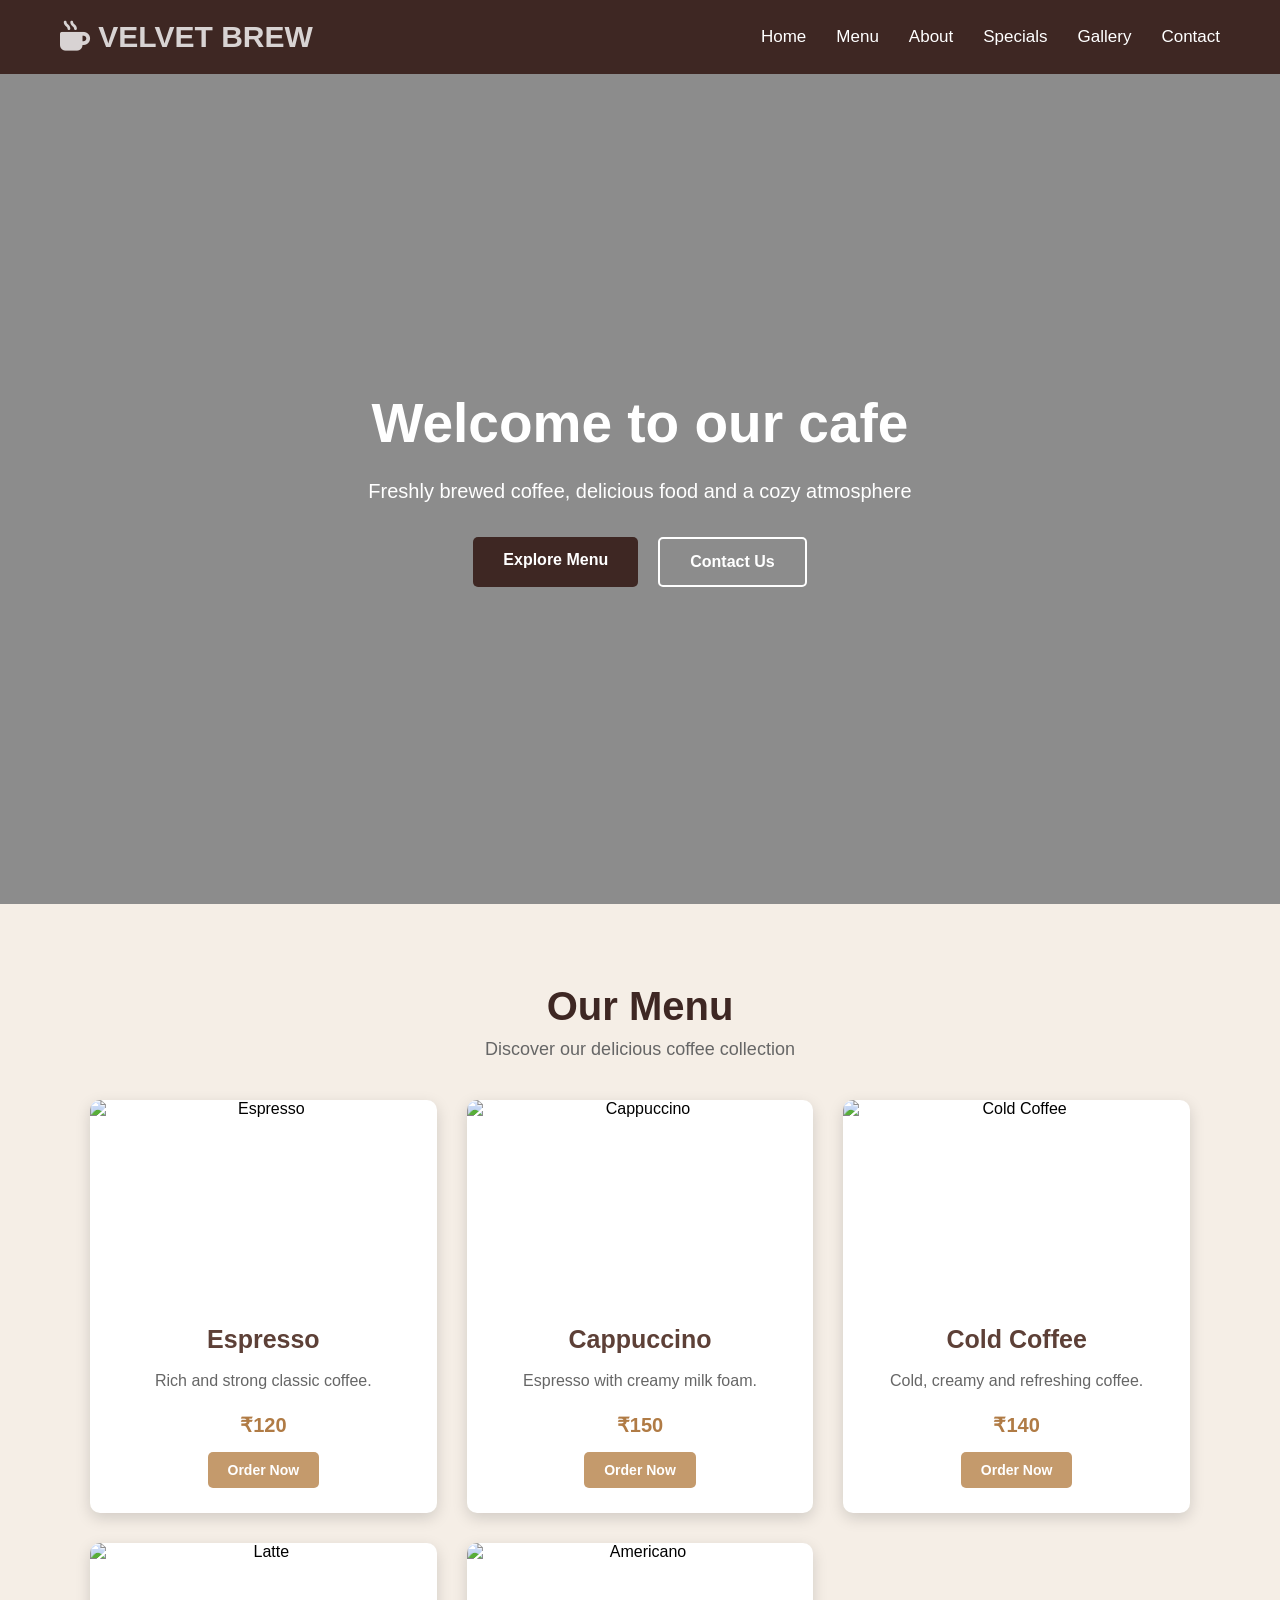
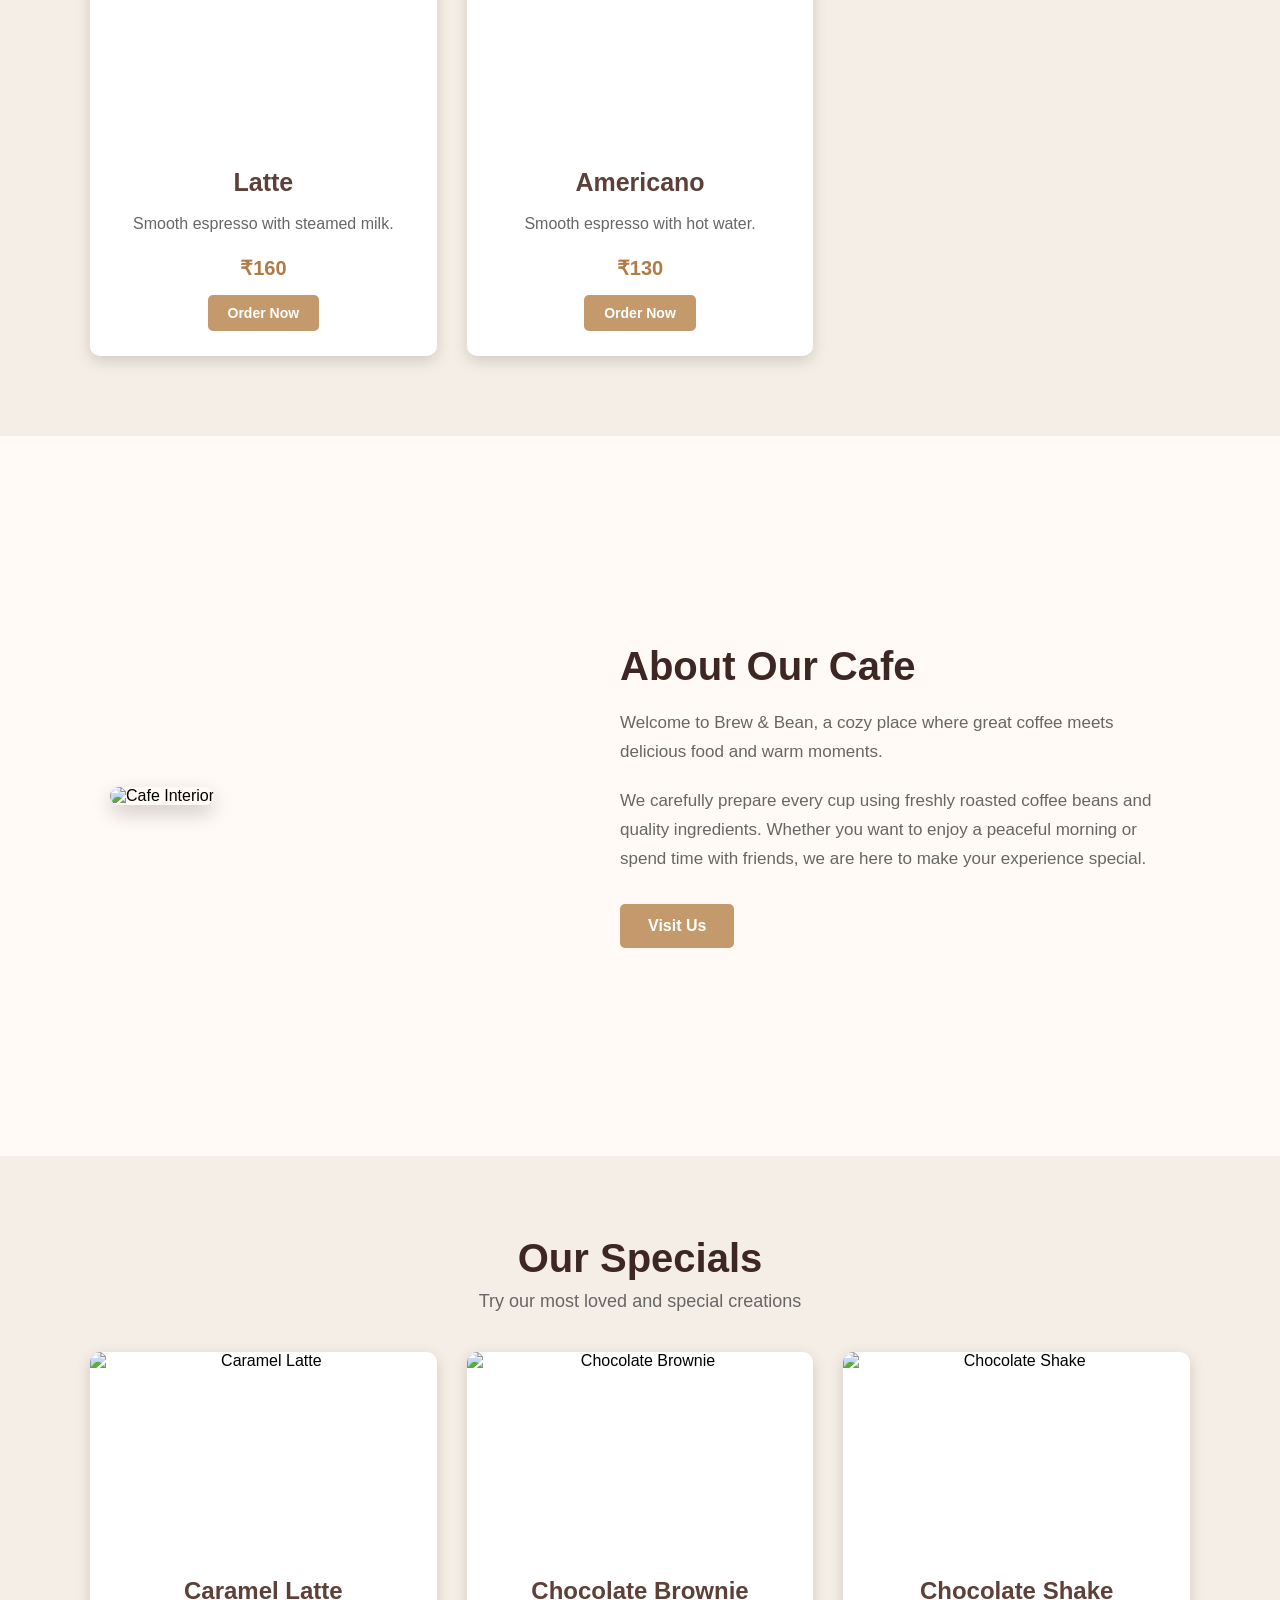
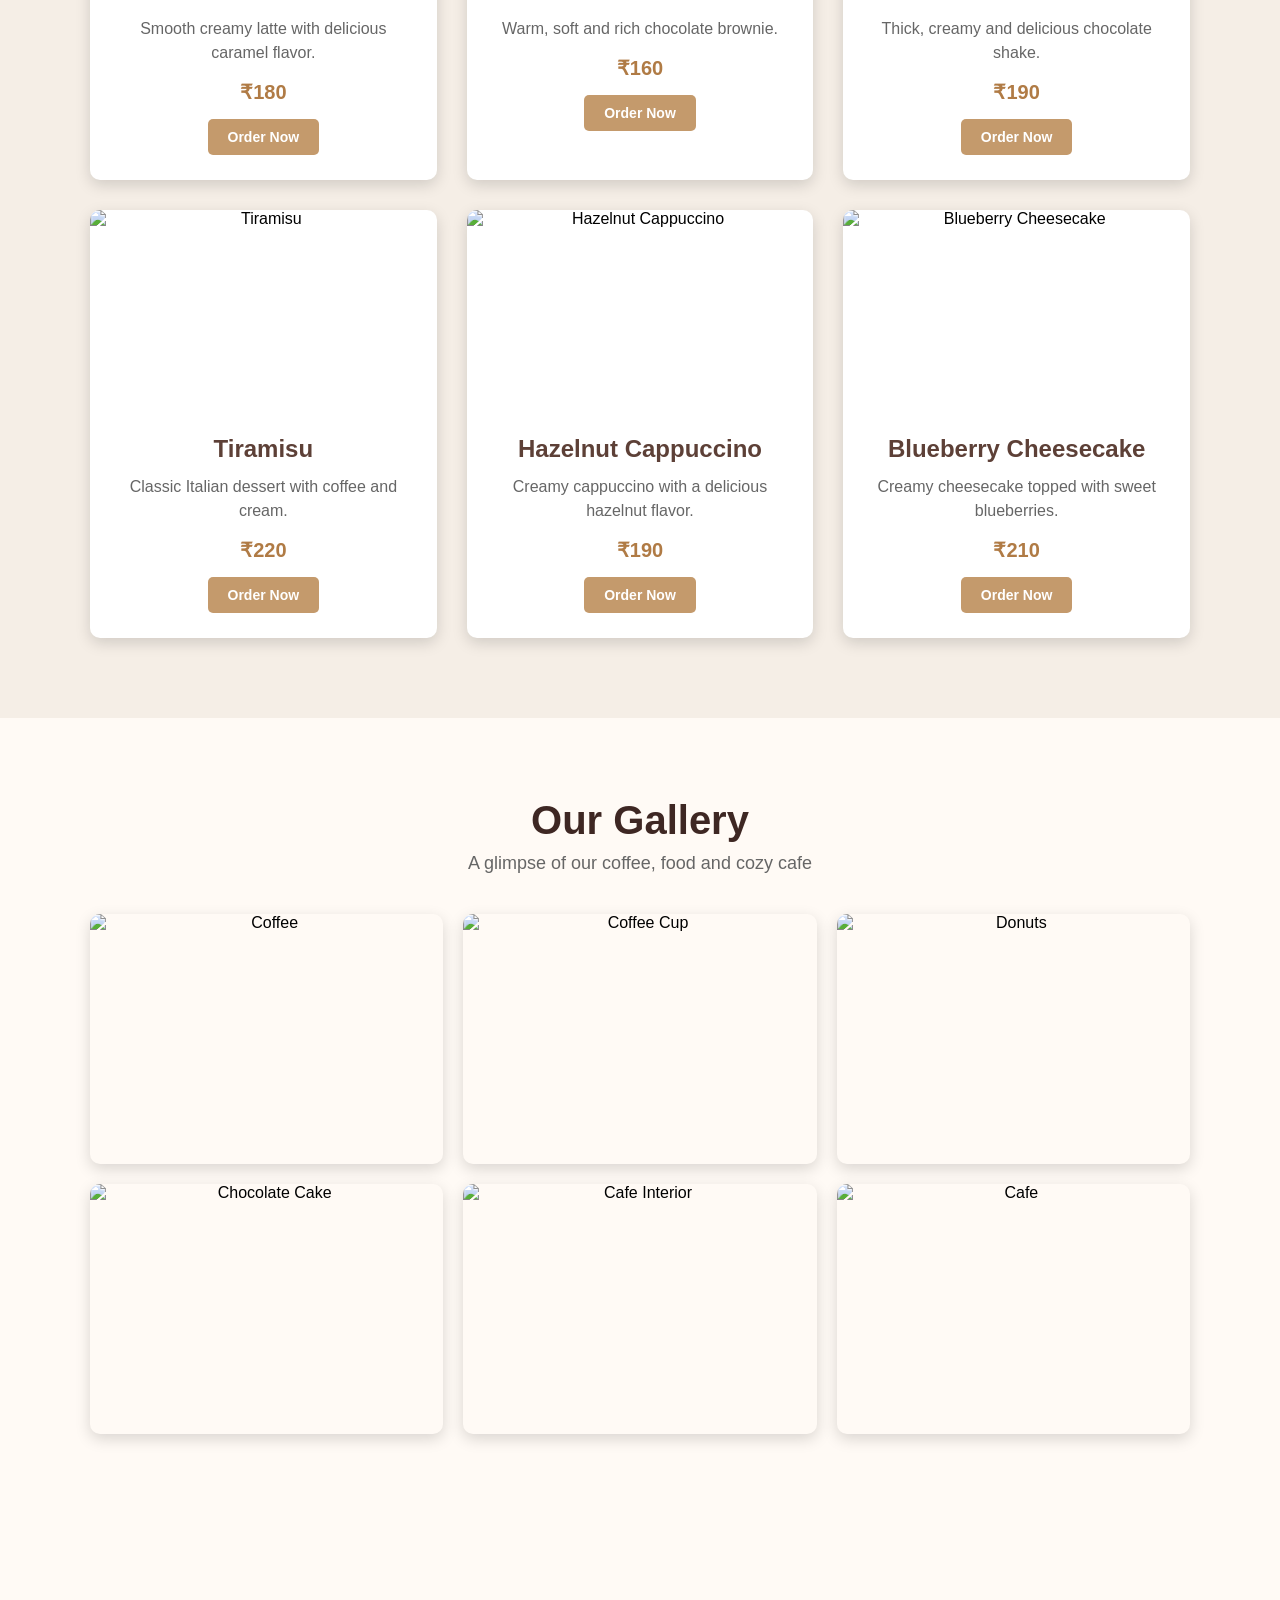
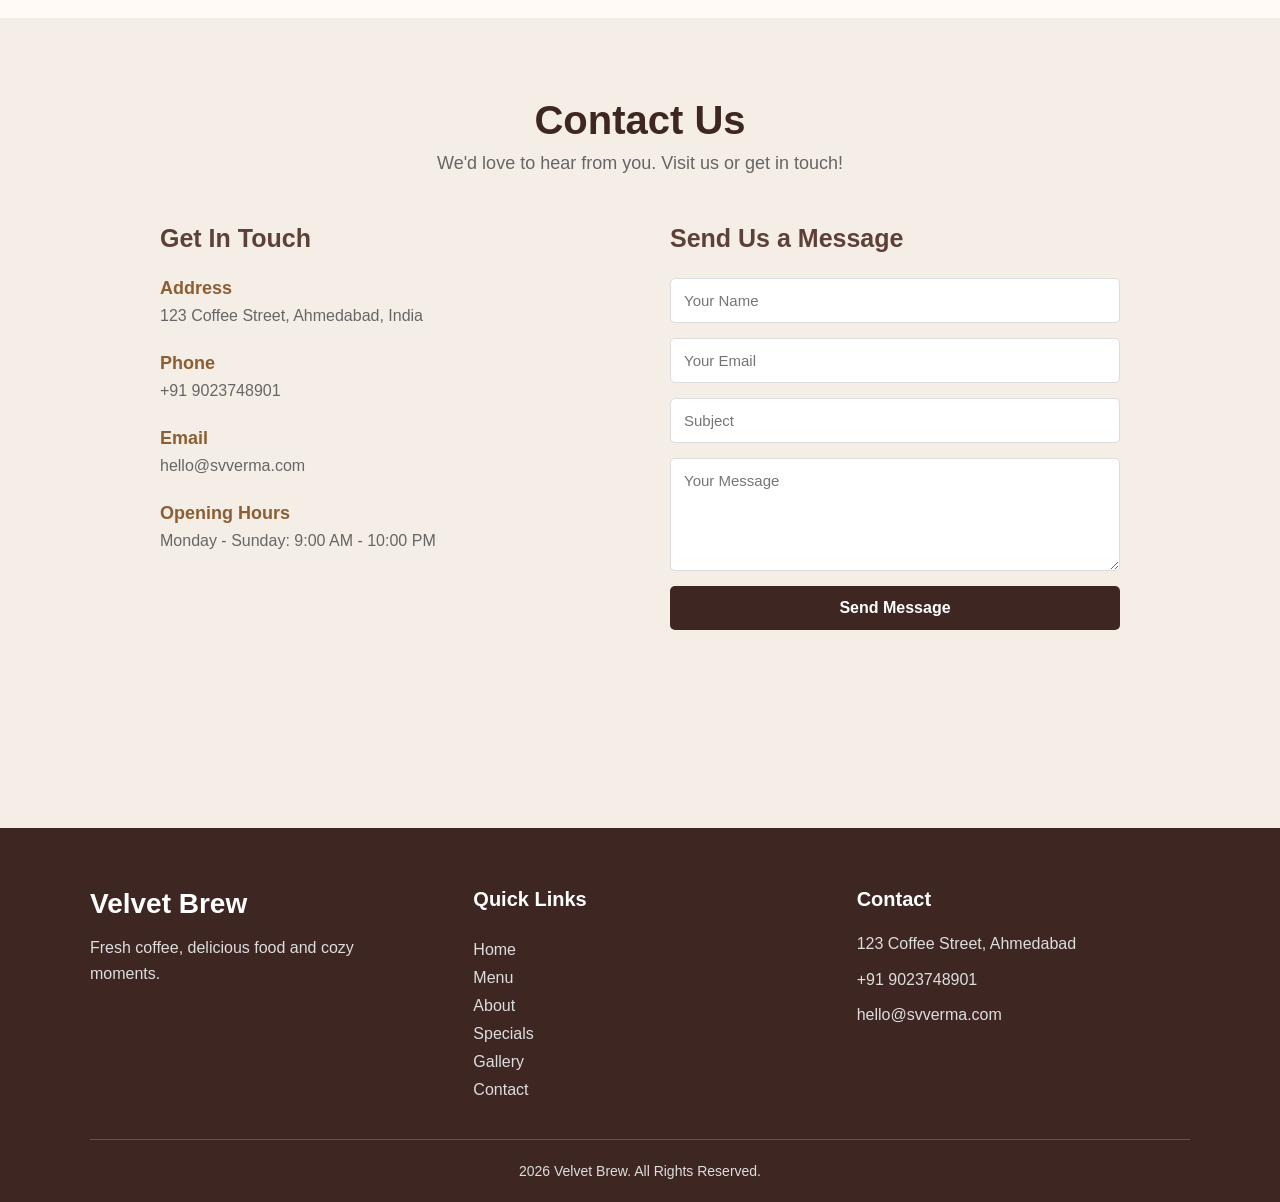
==== commit 42b40d9a: "update footer section" ====
--- a/Css/Cafe website/index.html
+++ b/Css/Cafe website/index.html
@@ -599,10 +599,10 @@
     </div>
 
     <div class="footer-bottom">
-        <p>© 2026 Velvet Brew. All Rights Reserved.</p>
+        <p> 2026 Velvet Brew. All Rights Reserved.</p>
     </div>
 
 </footer>
 </body>
 
-</html>+</html>
